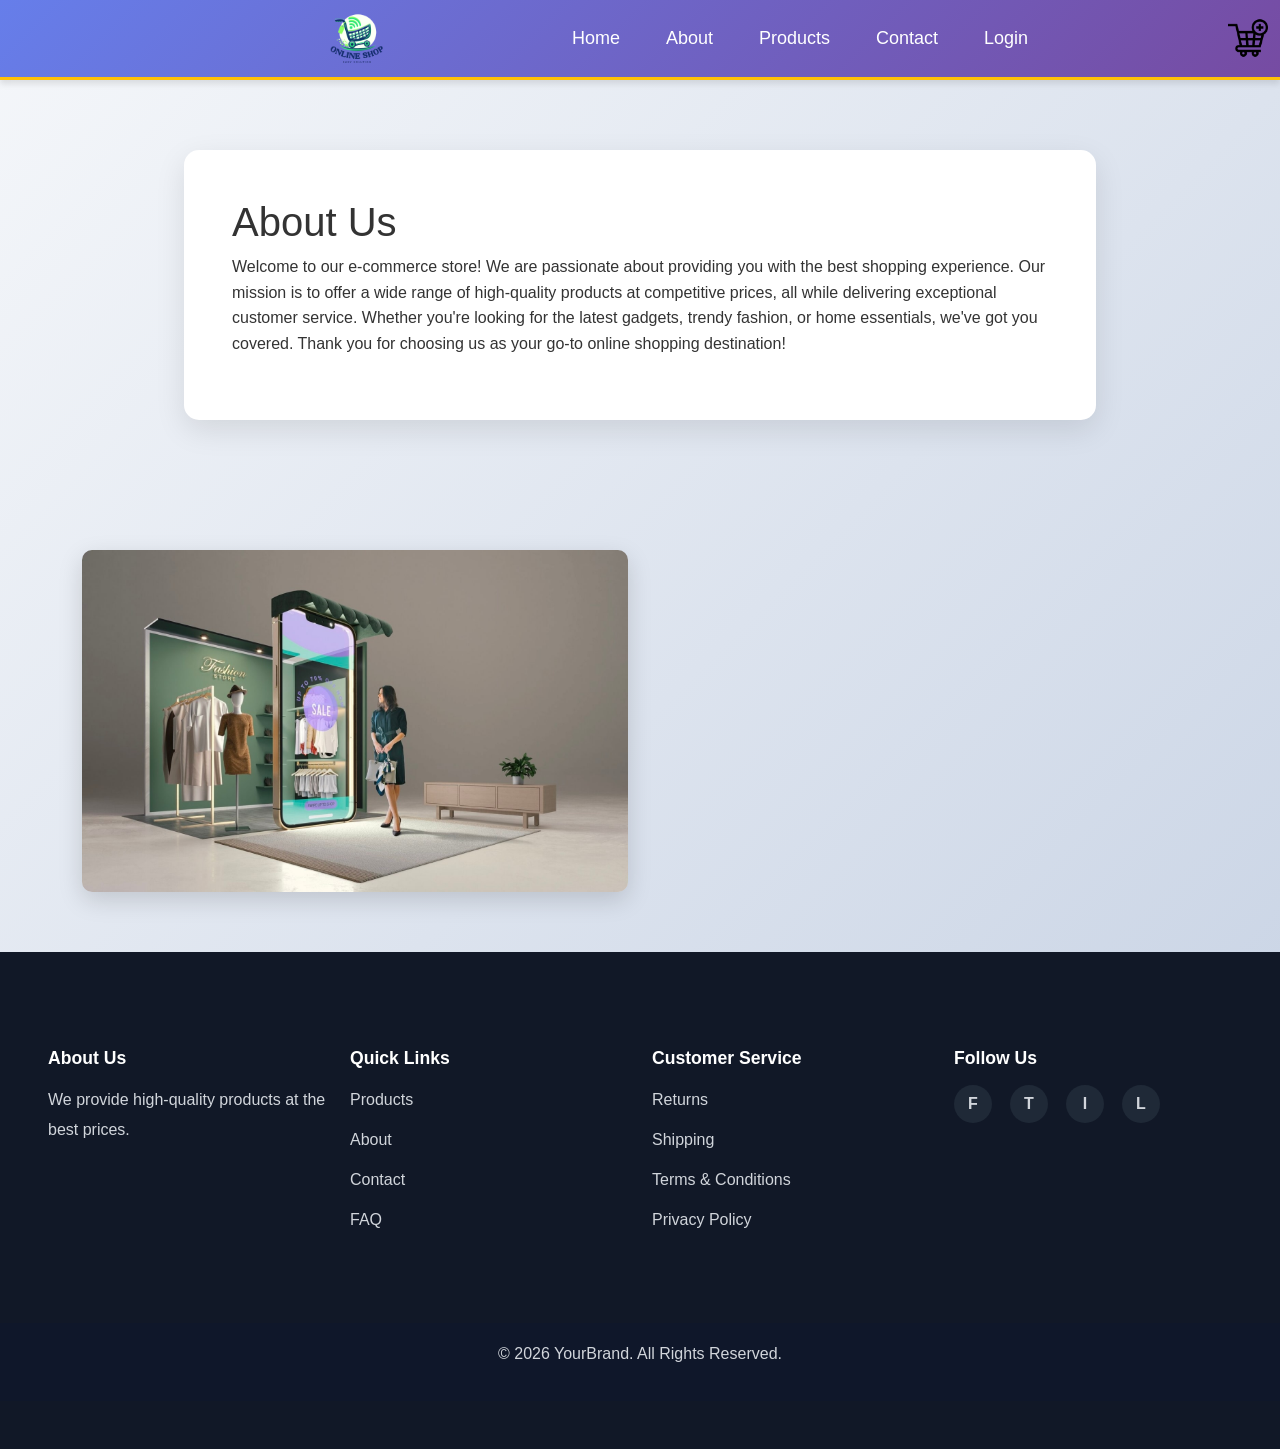
==== about.html @ a57f3826 "website" ====
<!doctype html>
<html lang="en">

<head>
    <meta charset="utf-8">
    <meta name="viewport" content="width=device-width, initial-scale=1">
    <title>Bootstrap demo</title>
    <link href="https://cdn.jsdelivr.net/npm/bootstrap@5.3.8/dist/css/bootstrap.min.css" rel="stylesheet"
        integrity="sha384-sRIl4kxILFvY47J16cr9ZwB07vP4J8+LH7qKQnuqkuIAvNWLzeN8tE5YBujZqJLB" crossorigin="anonymous">
    <link rel="stylesheet" href="style.css">
</head>

<body>
    <nav class="navbar navbar-expand-lg bg-body-tertiary">
        <div class="container-fluid">
            <img class="logo" src="img/logo.png" alt="">
            <button class="navbar-toggler" type="button" data-bs-toggle="collapse"
                data-bs-target="#navbarSupportedContent" aria-controls="navbarSupportedContent" aria-expanded="false"
                aria-label="Toggle navigation">
                <span class="navbar-toggler-icon"></span>
            </button>
            <div class="collapse navbar-collapse" id="navbarSupportedContent">
                <ul class="navbar-nav m-auto mb-2 mb-lg-0 text-center">
                    <li class="nav-item">
                        <a class="nav-link active " aria-current="page" href="./index.html">Home</a>
                    </li>
                    <li class="nav-item">
                        <a class="nav-link active" aria-current="page" href="about.html">About</a>
                    </li>
                    <li class="nav-item">
                        <a class="nav-link active" aria-current="page" href="./products.html">Products</a>
                    </li>
                    <li class="nav-item">
                        <a class="nav-link active" aria-current="page" href="./contact.html">Contact</a>
                    </li>
                    <li class="nav-item">
                        <a class="nav-link active" aria-current="page" href="./login.html">Login</a>
                    </li>
                </ul>
                <img class="chart" src="img/add-to-cart.png" alt="">
            </div>
        </div>
    </nav>
    <div class="container">
        <div class="row">
            <div class=" col-sm-6 col-md-6 col-lg-6 aboutsec">
                <h1>About Us</h1>
                <p>Welcome to our e-commerce store! We are passionate about providing you with the best shopping
                    experience. Our mission is to offer a wide range of high-quality products at competitive prices, all
                    while delivering exceptional customer service. Whether you're looking for the latest gadgets, trendy
                    fashion, or home essentials, we've got you covered. Thank you for choosing us as your go-to online
                    shopping destination!</p>
            </div>
            <div class="col-sm-6 col-md-6 col-lg-6">
                <img src="img/90.jpg" alt="About Us Image" class="aboimg">
            </div>
        </div>
    </div>

    <footer class="footer-section">
        <div class="container-fluid px-5 py-5">
            <div class="row">
                <div class="col-md-3 mb-4">
                    <h4>About Us</h4>
                    <p>We provide high-quality products at the best prices.</p>
                </div>
                <div class="col-md-3 mb-4">
                    <h4>Quick Links</h4>
                    <ul class="footer-links list-unstyled">
                        <li><a href="./products.html">Products</a></li>
                        <li><a href="./about.html">About</a></li>
                        <li><a href="./contact.html">Contact</a></li>
                        <li><a href="#">FAQ</a></li>
                    </ul>
                </div>
                <div class="col-md-3 mb-4">
                    <h4>Customer Service</h4>
                    <ul class="footer-links list-unstyled">
                        <li><a href="#">Returns</a></li>
                        <li><a href="#">Shipping</a></li>
                        <li><a href="#">Terms & Conditions</a></li>
                        <li><a href="#">Privacy Policy</a></li>
                    </ul>
                </div>
                <div class="col-md-3 mb-4">
                    <h4>Follow Us</h4>
                    <div class="footer-social d-flex gap-2">
                        <a href="https://www.facebook.com/" class="social-icon" aria-label="Facebook">F</a>
                        <a href="https://twitter.com/" class="social-icon" aria-label="Twitter">T</a>
                        <a href="https://instagram.com/" class="social-icon" aria-label="Instagram">I</a>
                        <a href="https://linkedin.com/" class="social-icon" aria-label="LinkedIn">L</a>
                    </div>
                </div>
            </div>
        </div>
        <div class="footer-bottom text-center py-3">
            <p>© 2026 YourBrand. All Rights Reserved.</p>
        </div>
    </footer>

    <script src="https://cdn.jsdelivr.net/npm/bootstrap@5.3.8/dist/js/bootstrap.bundle.min.js"
        integrity="sha384-FKyoEForCGlyvwx9Hj09JcYn3nv7wiPVlz7YYwJrWVcXK/BmnVDxM+D2scQbITxI"
        crossorigin="anonymous"></script>
    <script src="app.js"></script>
</body>

</html>
---- style.css ----
/* Reset and Base Styles */
* {
    margin: 0;
    padding: 0;
    box-sizing: border-box;
}

html {
    scroll-behavior: smooth;
}

body {
    font-family: 'Poppins', sans-serif;
    line-height: 1.6;
    color: #333;
    background: linear-gradient(135deg, #f5f7fa 0%, #c3cfe2 100%);
    min-height: 100vh;
}

.site-main {
    flex: 1;
}

/* Navbar Styling */
.navbar {
    background: linear-gradient(135deg, #667eea 0%, #764ba2 100%) !important;
    box-shadow: 0 4px 6px rgba(0, 0, 0, 0.1);
    border-bottom: 3px solid #ffc107;
    height: 80px;
    transition: all 0.3s ease;
}

.navbar:hover {
    box-shadow: 0 6px 12px rgba(0, 0, 0, 0.15);
}

.navbar .navbar-nav .nav-link {
    color: #fff !important;
    font-size: 18px;
    font-weight: 500;
    margin-right: 30px;
    transition: all 0.3s ease;
    position: relative;
}

.navbar .navbar-nav .nav-link:hover {
    color: #ffc107 !important;
    transform: translateY(-2px);
}

.navbar .navbar-nav .nav-link::after {
    content: '';
    position: absolute;
    width: 0;
    height: 2px;
    bottom: -5px;
    left: 50%;
    background-color: #ffc107;
    transition: all 0.3s ease;
    transform: translateX(-50%);
}

.navbar .navbar-nav .nav-link:hover::after {
    width: 100%;
}

.logo {
    width: 90px;
    margin-left: 300px;
    filter: brightness(1.1);
    transition: all 0.3s ease;
}

.logo:hover {
    transform: scale(1.05);
}

.chart {
    width: 40px;
    transition: all 0.3s ease;
}

.chart:hover {
    transform: scale(1.1);
}

/* Section Titles */
.section-title {
    font-size: 2.5rem;
    font-weight: 700;
    color: #333;
    text-align: center;
    margin-bottom: 2rem;
    position: relative;
}

.section-title::after {
    content: '';
    position: absolute;
    bottom: -10px;
    left: 50%;
    transform: translateX(-50%);
    width: 80px;
    height: 4px;
    background: linear-gradient(135deg, #667eea 0%, #764ba2 100%);
    border-radius: 2px;
}

/* Hero Section */
.secti {
    width: 100%;
    height: 600px;
    background: linear-gradient(135deg, #667eea 0%, #764ba2 100%);
    display: flex;
    align-items: center;
    justify-content: center;
    color: white;
    text-align: center;
    position: relative;
    overflow: hidden;
}

.secti::before {
    content: '';
    position: absolute;
    top: 0;
    left: 0;
    right: 0;
    bottom: 0;
    background: url('data:image/svg+xml,<svg xmlns="http://www.w3.org/2000/svg" viewBox="0 0 100 100"><circle cx="20" cy="20" r="2" fill="rgba(255,255,255,0.1)"/><circle cx="80" cy="80" r="2" fill="rgba(255,255,255,0.1)"/><circle cx="40" cy="60" r="1" fill="rgba(255,255,255,0.1)"/></svg>') repeat;
    animation: float 20s ease-in-out infinite;
}

@keyframes float {
    0%, 100% { transform: translateY(0px); }
    50% { transform: translateY(-20px); }
}

.secti h1 {
    font-size: 3.5rem;
    font-weight: 700;
    margin-bottom: 1rem;
    text-shadow: 2px 2px 4px rgba(0,0,0,0.3);
    z-index: 1;
    position: relative;
}

.secti p {
    font-size: 1.2rem;
    margin-bottom: 2rem;
    z-index: 1;
    position: relative;
}

/* About Section */
.aboutsec {
    width: 80%;
    max-width: 1200px;
    margin: 70px auto;
    padding: 3rem;
    background: white;
    border-radius: 15px;
    box-shadow: 0 10px 30px rgba(0,0,0,0.1);
}

.aboimg {
    width: 100%;
    max-width: 600px;
    height: auto;
    margin: 60px auto;
    border-radius: 10px;
    box-shadow: 0 8px 25px rgba(0,0,0,0.15);
    transition: all 0.3s ease;
}

.aboimg:hover {
    transform: scale(1.02);
}

/* Contact Section */
.contact-label {
    display: block;
    margin-bottom: 0.7rem;
    font-weight: 600;
    color: #1f2937;
    font-size: 1.1rem;
}

/* Product Cards */
.cardcol {
    margin: 20px 0;
}

.card {
    border: none;
    border-radius: 15px;
    box-shadow: 0 8px 25px rgba(0,0,0,0.1);
    transition: all 0.3s ease;
    overflow: hidden;
    background: white;
}

.card:hover {
    transform: translateY(-10px);
    box-shadow: 0 15px 35px rgba(0,0,0,0.2);
}

.card-img-top {
    height: 250px;
    object-fit: cover;
    transition: all 0.3s ease;
}

.card:hover .card-img-top {
    transform: scale(1.05);
}

.card-title {
    color: #333;
    font-weight: 600;
    font-size: 1.1rem;
}

.card-text {
    color: #666;
    font-size: 0.9rem;
}

.price {
    color: #28a745;
    font-weight: 700;
    font-size: 1.2rem;
}

/* Login Section */
.login-section {
    padding: 5rem 0;
    background: linear-gradient(135deg, #f093fb 0%, #f5576c 100%);
    min-height: 100vh;
    display: flex;
    align-items: center;
}

.login-box {
    background: white;
    padding: 3rem;
    border-radius: 20px;
    box-shadow: 0 15px 35px rgba(0,0,0,0.2);
    max-width: 400px;
    width: 100%;
}

.login-title {
    font-size: 2rem;
    font-weight: 700;
    color: #333;
    text-align: center;
    margin-bottom: 0.5rem;
}

.login-subtitle {
    color: #666;
    text-align: center;
    margin-bottom: 2rem;
}

.login-input {
    border: 2px solid #e1e5e9;
    border-radius: 10px;
    padding: 0.75rem 1rem;
    font-size: 1rem;
    transition: all 0.3s ease;
}

.login-input:focus {
    border-color: #667eea;
    box-shadow: 0 0 0 3px rgba(102, 126, 234, 0.1);
    outline: none;
}

.login-button {
    background: linear-gradient(135deg, #667eea 0%, #764ba2 100%);
    border: none;
    border-radius: 10px;
    padding: 0.75rem 2rem;
    font-size: 1.1rem;
    font-weight: 600;
    color: white;
    width: 100%;
    transition: all 0.3s ease;
    cursor: pointer;
}

.login-button:hover {
    transform: translateY(-2px);
    box-shadow: 0 8px 25px rgba(102, 126, 234, 0.3);
}

/* Footer */
.footer-section {
    background: linear-gradient(135deg, #667eea 0%, #764ba2 100%);
    color: white;
    padding: 3rem 0;
    margin-top: auto;
}

.footer-links a {
    color: #ffc107;
    text-decoration: none;
    transition: all 0.3s ease;
}

.footer-links a:hover {
    color: white;
    transform: translateX(5px);
}

.social-icon {
    display: inline-block;
    width: 40px;
    height: 40px;
    background: #ffc107;
    color: #333;
    text-align: center;
    line-height: 40px;
    border-radius: 50%;
    margin-right: 10px;
    transition: all 0.3s ease;
    text-decoration: none;
}

.social-icon:hover {
    background: white;
    transform: scale(1.1);
}

.footer-bottom {
    background: rgba(0,0,0,0.2);
    padding: 1rem 0;
    text-align: center;
}

/* Responsive Design */
@media (max-width: 768px) {
    .navbar .navbar-nav .nav-link {
        margin-right: 15px;
        font-size: 16px;
    }

    .logo {
        margin-left: 0;
    }

    .secti h1 {
        font-size: 2.5rem;
    }

    .aboutsec {
        width: 90%;
        padding: 2rem;
    }

    .login-box {
        margin: 2rem;
        padding: 2rem;
    }

    .card-img-top {
        height: 200px;
    }
}

@media (max-width: 576px) {
    .secti h1 {
        font-size: 2rem;
    }

    .section-title {
        font-size: 2rem;
    }

    .login-title {
        font-size: 1.5rem;
    }
}

/* Utilities */
.text-center {
    text-align: center;
}

.mb-4 {
    margin-bottom: 1.5rem;
}

.mt-5 {
    margin-top: 3rem;
}

.py-5 {
    padding: 3rem 0;
}

.px-5 {
    padding: 0 3rem;
}
.card-img-top{
    border-bottom: 1px solid #fce4ec ;
}

.card{
    border: none;
    border-radius: 14px;
    box-shadow: 0 24px 50px rgba(15, 23, 42, 0.08);
    width: 100%;
    max-width: 400px;
    margin: 0 auto;
}

.products-section {
    padding: 80px 0;
}


.footer-section {
    background: #111827;
    color: #d1d5db;
}

.footer-section h4 {
    color: #ffffff;
    margin-bottom: 1rem;
    font-size: 1.1rem;
    font-weight: 600;
}

.footer-section p,
.footer-section .footer-links li a {
    color: #d1d5db;
    line-height: 1.9;
    text-decoration: none;
}

.footer-section .footer-links li {
    margin-bottom: 0.6rem;
}

.footer-section .footer-links li a:hover {
    color: #ffffff;
}

.footer-section .footer-social {
    display: flex;
    align-items: center;
}

.social-icon {
    display: inline-flex;
    align-items: center;
    justify-content: center;
    width: 38px;
    height: 38px;
    border-radius: 50%;
    background: #1f2937;
    color: #d1d5db;
    text-decoration: none;
    font-weight: 600;
}

.social-icon:hover {
    background: #374151;
    color: #ffffff;
}

.footer-bottom {
    background: #0f172a;
    color: #9ca3af;
}

.contact-section {
    flex: 1;
    padding: 80px 0;
    background: #f3f4f6;
}

.contact-section h1 {
    font-size: 36px;
    color: #111827;
    font-weight: 700;
}

.contact-card {
    background: #ffffff;
    border-radius: 24px;
    padding: 36px;
    box-shadow: 0 24px 50px rgba(15, 23, 42, 0.08);
}

.contact-card h2 {
    font-size: 26px;
    font-weight: 700;
    margin-bottom: 1.6rem;
    color: #111827;
}

.contact-label {
    display: block;
    margin-bottom: 0.7rem;
    font-weight: 600;
    color: #1f2937;
}

.contact-input,
.contact-textarea {
    border: 1px solid #e5e7eb;
    border-radius: 14px;
    box-shadow: none;
    padding: 1rem 1rem;
}

.contact-input:focus,
.contact-textarea:focus {
    border-color: #f97316;
    outline: none;
    box-shadow: 0 0 0 0.12rem rgba(249, 115, 22, 0.18);
}

.contact-button {
    width: 100%;
    background: #f97316;
    border: none;
    color: #ffffff;
    border-radius: 14px;
    padding: 14px 20px;
    font-size: 1rem;
    font-weight: 600;
}

.login-section {
    flex: 1;
    padding: 100px 0 60px;
    background: #f8fafc;
}

.login-box {
    width: 420px;
    max-width: 100%;
    background: #ffffff;
    border-radius: 24px;
    padding: 40px 35px;
    box-shadow: 0 24px 80px rgba(15, 23, 42, 0.08);
}

.login-title {
    font-size: 32px;
    font-weight: 700;
    margin-bottom: 0.4rem;
    color: #111827;
    text-align: center;
}

.login-subtitle {
    font-size: 15px;
    color: #6b7280;
    margin-bottom: 30px;
    text-align: center;
}

.login-label {
    display: block;
    margin-bottom: 0.75rem;
    font-weight: 600;
    color: #1f2937;
}

.login-input {
    border: 1px solid #e5e7eb;
    border-radius: 14px;
    padding: 14px 16px;
    box-shadow: none;
}

.login-input:focus {
    outline: none;
    border-color: #2563eb;
    box-shadow: 0 0 0 0.12rem rgba(37, 99, 235, 0.18);
}

.password-toggle {
    position: absolute;
    right: 18px;
    top: 50%;
    transform: translateY(-50%);
    cursor: pointer;
    color: #6b7280;
    font-size: 1rem;
}

.login-button {
    width: 100%;
    background: #111827;
    border: none;
    color: #ffffff;
    border-radius: 14px;
    padding: 14px 20px;
    font-size: 1rem;
    font-weight: 600;
    margin-top: 10px;
}

.login-button:disabled {
    opacity: 0.7;
    cursor: not-allowed;
}

.error-message .alert-danger {
    border-radius: 10px;
    border: none;
    background-color: #fee2e2;
    color: #dc2626;
}

.success-message .alert-success {
    border-radius: 10px;
    border: none;
    background-color: #d1fae5;
    color: #059669;
}

@media (max-width: 767px) {
    .logo {
        margin-left: 20px;
    }

    .chart {
        margin-right: 20px;
    }
}
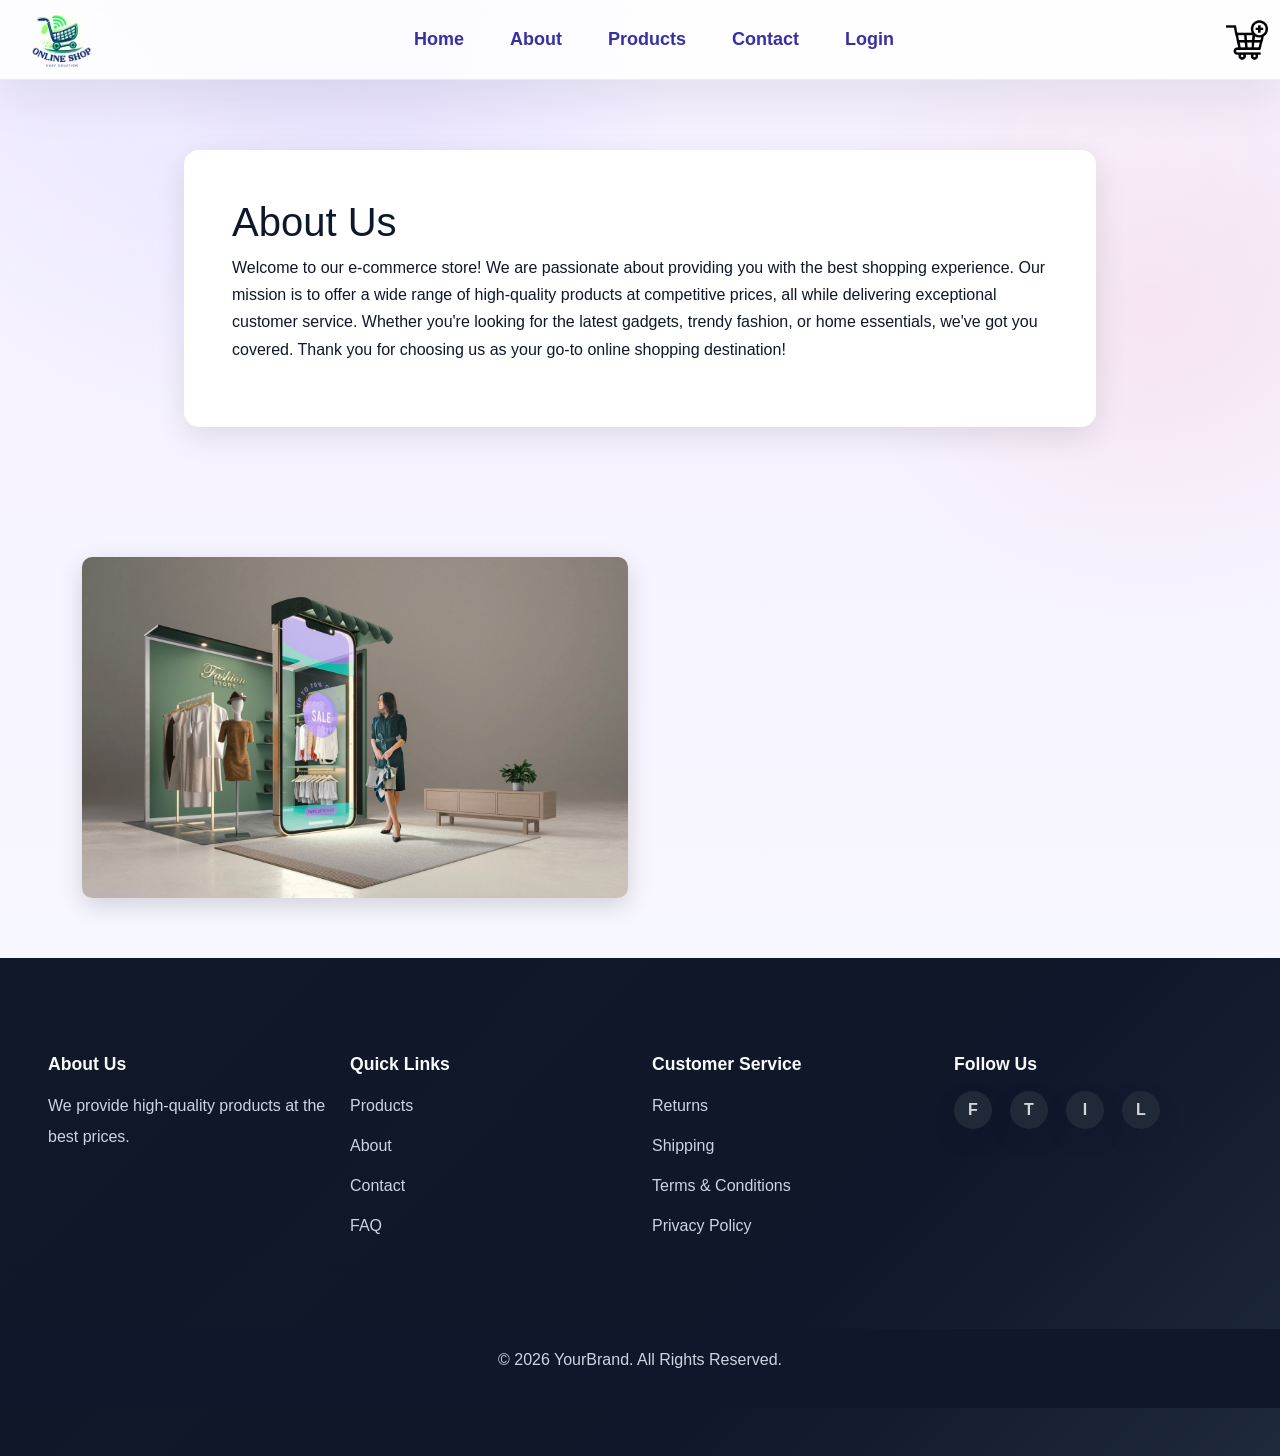
==== commit 62dec5c8: "comnplete" ====
--- a/about.html
+++ b/about.html
@@ -4,7 +4,7 @@
 <head>
     <meta charset="utf-8">
     <meta name="viewport" content="width=device-width, initial-scale=1">
-    <title>Bootstrap demo</title>
+    <title>BeautyHub - About</title>
     <link href="https://cdn.jsdelivr.net/npm/bootstrap@5.3.8/dist/css/bootstrap.min.css" rel="stylesheet"
         integrity="sha384-sRIl4kxILFvY47J16cr9ZwB07vP4J8+LH7qKQnuqkuIAvNWLzeN8tE5YBujZqJLB" crossorigin="anonymous">
     <link rel="stylesheet" href="style.css">
--- a/style.css
+++ b/style.css
@@ -1,4 +1,19 @@
-/* Reset and Base Styles */
+:root {
+    --bg-start: #f5f0ff;
+    --bg-end: #f9fbff;
+    --primary: #4f46e5;
+    --primary-dark: #3730a3;
+    --accent: #f97316;
+    --accent-dark: #c2410c;
+    --surface: rgba(255, 255, 255, 0.95);
+    --surface-strong: rgba(255, 255, 255, 0.98);
+    --muted: #475569;
+    --text: #0f172a;
+    --border: rgba(79, 70, 229, 0.16);
+    --shadow-soft: 0 20px 60px rgba(15, 23, 42, 0.08);
+    --shadow-strong: 0 24px 80px rgba(15, 23, 42, 0.12);
+}
+
 * {
     margin: 0;
     padding: 0;
@@ -11,14 +26,28 @@
 
 body {
     font-family: 'Poppins', sans-serif;
-    line-height: 1.6;
-    color: #333;
-    background: linear-gradient(135deg, #f5f7fa 0%, #c3cfe2 100%);
+    line-height: 1.7;
+    color: var(--text);
+    background: radial-gradient(circle at 20% top, rgba(109,93,252,0.15), transparent 24%),
+        radial-gradient(circle at 90% 20%, rgba(251,113,133,0.12), transparent 20%),
+        linear-gradient(180deg, var(--bg-start), var(--bg-end));
     min-height: 100vh;
+    overflow-x: hidden;
+}
+
+body::before {
+    content: '';
+    position: fixed;
+    inset: 0;
+    background-image: radial-gradient(circle at 12% 12%, rgba(255,255,255,0.28) 0, transparent 20%),
+        radial-gradient(circle at 88% 15%, rgba(255,255,255,0.18) 0, transparent 18%);
+    pointer-events: none;
+    z-index: -1;
 }
 
 .site-main {
-    flex: 1;
+    padding: 90px 0 60px;
+    min-height: calc(100vh - 240px);
 }
 
 /* Navbar Styling */
@@ -232,6 +261,37 @@
     font-size: 1.2rem;
 }
 
+.product-card-footer {
+    background: #fff;
+    border-top: 1px solid rgba(102, 126, 234, 0.15);
+    padding: 1rem 1rem 1.25rem;
+}
+
+.btn-cart {
+    width: 100%;
+    background: linear-gradient(135deg, #ff8a65 0%, #ff5722 100%);
+    border: none;
+    color: #fff;
+    border-radius: 12px;
+    padding: 0.95rem 1.2rem;
+    font-weight: 700;
+    letter-spacing: 0.03em;
+    box-shadow: 0 12px 25px rgba(255, 87, 34, 0.18);
+    transition: all 0.25s ease;
+    cursor: pointer;
+}
+
+.btn-cart:hover {
+    transform: translateY(-2px);
+    box-shadow: 0 16px 30px rgba(255, 87, 34, 0.25);
+    background: linear-gradient(135deg, #ff7043 0%, #f4511e 100%);
+}
+
+.btn-cart:focus {
+    outline: none;
+    box-shadow: 0 0 0 0.2rem rgba(255, 87, 34, 0.25);
+}
+
 /* Login Section */
 .login-section {
     padding: 5rem 0;
@@ -536,6 +596,180 @@
     font-weight: 600;
 }
 
+/* Advanced visual polish */
+.navbar {
+    background: rgba(255,255,255,0.86) !important;
+    backdrop-filter: blur(18px);
+    border-bottom: 1px solid rgba(102,126,234,0.14);
+    box-shadow: 0 18px 50px rgba(15,23,42,0.08);
+    position: sticky;
+    top: 0;
+    z-index: 999;
+}
+
+.navbar .navbar-nav .nav-link {
+    color: #334155 !important;
+    font-weight: 600;
+}
+
+.navbar .navbar-nav .nav-link.active,
+.navbar .navbar-nav .nav-link:hover {
+    color: var(--primary-dark) !important;
+}
+
+.navbar .navbar-nav .nav-link::after {
+    background-color: var(--accent);
+}
+
+.logo {
+    width: 100px;
+    margin-left: 0;
+}
+
+.chart {
+    width: 42px;
+}
+
+.section-title {
+    font-size: clamp(2rem, 3vw, 3.25rem);
+    letter-spacing: 0.02em;
+    color: #111827;
+}
+
+.secti {
+    min-height: 640px;
+    background-size: cover;
+    background-position: center;
+    position: relative;
+}
+
+.secti::before {
+    background: linear-gradient(180deg, rgba(15,23,42,0.35), rgba(15,23,42,0.08) 45%, rgba(255,255,255,0.04));
+}
+
+.secti h1,
+.secti p {
+    color: #f8fafc;
+}
+
+.products-section {
+    padding: 100px 0;
+}
+
+.products-section .container {
+    max-width: 1200px;
+}
+
+.products-section .form-select {
+    border-radius: 18px;
+    border: 1px solid rgba(102,126,234,0.2);
+    background: rgba(255,255,255,0.95);
+    box-shadow: inset 0 1px 5px rgba(15,23,42,0.04);
+    transition: border-color 0.25s ease, transform 0.25s ease;
+}
+
+.products-section .form-select:focus {
+    border-color: var(--primary);
+    box-shadow: 0 0 0 0.18rem rgba(109,93,252,0.18);
+    transform: translateY(-1px);
+}
+
+.card.h-100.imgcar {
+    border-radius: 26px;
+    overflow: hidden;
+    background: linear-gradient(180deg, rgba(255,255,255,0.96), rgba(248,250,252,0.95));
+    border: 1px solid rgba(102,126,234,0.18);
+    box-shadow: var(--shadow-soft);
+    transition: transform 0.35s ease, box-shadow 0.35s ease;
+}
+
+.card.h-100.imgcar:hover {
+    transform: translateY(-10px);
+    box-shadow: var(--shadow-strong);
+}
+
+.card.h-100.imgcar .card-img-top {
+    height: 320px;
+    object-fit: cover;
+    transition: transform 0.35s ease;
+}
+
+.card.h-100.imgcar:hover .card-img-top {
+    transform: scale(1.06);
+}
+
+.card.h-100.imgcar .card-body {
+    padding: 1.5rem;
+}
+
+.card.h-100.imgcar .card-title {
+    font-size: 1.2rem;
+    color: #111827;
+    margin-bottom: 0.75rem;
+}
+
+.card.h-100.imgcar .card-text {
+    color: #475569;
+    min-height: 90px;
+}
+
+.product-card-footer {
+    background: transparent;
+    border-top: 1px solid rgba(102,126,234,0.12);
+    padding: 1rem 1.5rem 1.3rem;
+}
+
+.btn-cart {
+    width: 100%;
+    background: linear-gradient(135deg, #4f46e5 0%, #f97316 100%);
+    border: none;
+    color: #fff;
+    border-radius: 14px;
+    padding: 0.95rem 1.2rem;
+    font-weight: 700;
+    letter-spacing: 0.03em;
+    box-shadow: 0 14px 32px rgba(249,115,22,0.18);
+    transition: all 0.25s ease;
+}
+
+.btn-cart:hover {
+    transform: translateY(-2px);
+    box-shadow: 0 18px 36px rgba(249,115,22,0.24);
+    background: linear-gradient(135deg, #3730a3 0%, #c2410c 100%);
+}
+
+.btn-cart:focus {
+    outline: none;
+    box-shadow: 0 0 0 0.25rem rgba(249,115,22,0.24);
+}
+
+.footer-section {
+    background: linear-gradient(135deg, #111827, #0f172a 65%, #1e293b);
+}
+
+.footer-section h4 {
+    color: #f8fafc;
+}
+
+.footer-section p,
+.footer-section .footer-links li a {
+    color: #cbd5e1;
+}
+
+.footer-section .footer-links li a:hover {
+    color: #fff;
+}
+
+.social-icon {
+    background: #1f2937;
+    box-shadow: 0 10px 24px rgba(15,23,42,0.12);
+}
+
+.social-icon:hover {
+    background: #3b82f6;
+    color: #fff;
+}
+
 .login-section {
     flex: 1;
     padding: 100px 0 60px;
@@ -635,4 +869,7 @@
     .chart {
         margin-right: 20px;
     }
+}
+.imgcar{
+    object-fit: contain;
 }
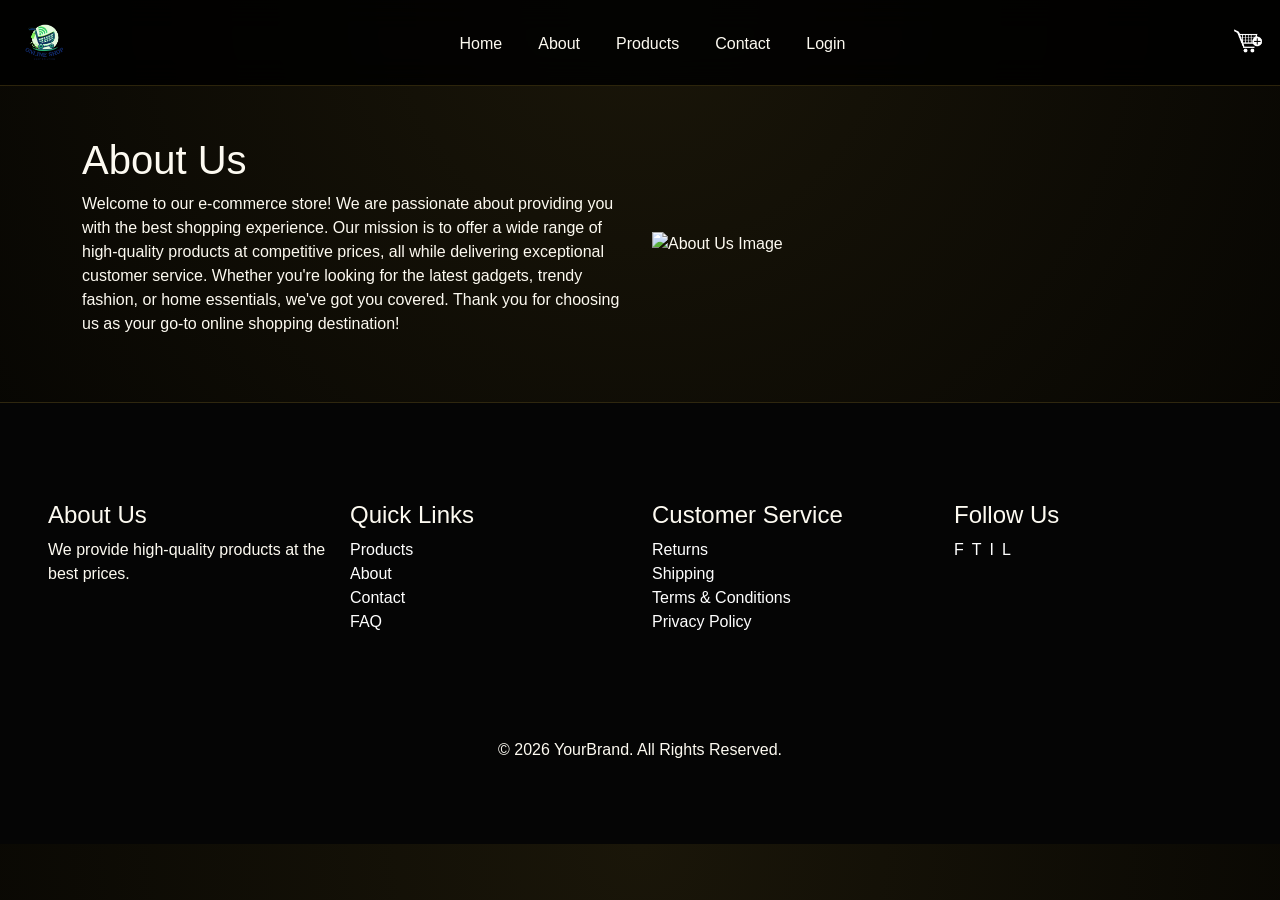
==== commit e216d730: "product website" ====
--- a/about.html
+++ b/about.html
@@ -37,12 +37,16 @@
                         <a class="nav-link active" aria-current="page" href="./login.html">Login</a>
                     </li>
                 </ul>
-                <img class="chart" src="img/add-to-cart.png" alt="">
+                <a href="products.html"><img class="chart" src="img/download.png" alt="Shopping Cart"></a>
+                
             </div>
         </div>
     </nav>
     <div class="container">
-        <div class="row">
+        <div class="side-bar">
+            
+        </div>
+        <div class="row abo s">
             <div class=" col-sm-6 col-md-6 col-lg-6 aboutsec">
                 <h1>About Us</h1>
                 <p>Welcome to our e-commerce store! We are passionate about providing you with the best shopping
@@ -51,8 +55,8 @@
                     fashion, or home essentials, we've got you covered. Thank you for choosing us as your go-to online
                     shopping destination!</p>
             </div>
-            <div class="col-sm-6 col-md-6 col-lg-6">
-                <img src="img/90.jpg" alt="About Us Image" class="aboimg">
+            <div class="col-sm-6 col-md-6 col-lg-6 m-auto">
+                <img src="https://aaiena.com/wp-content/uploads/2025/05/Untitled-1-01-1.png" alt="About Us Image" class="aboimg ">
             </div>
         </div>
     </div>
--- a/style.css
+++ b/style.css
@@ -1,875 +1,267 @@
 :root {
-    --bg-start: #f5f0ff;
-    --bg-end: #f9fbff;
-    --primary: #4f46e5;
-    --primary-dark: #3730a3;
-    --accent: #f97316;
-    --accent-dark: #c2410c;
-    --surface: rgba(255, 255, 255, 0.95);
-    --surface-strong: rgba(255, 255, 255, 0.98);
-    --muted: #475569;
-    --text: #0f172a;
-    --border: rgba(79, 70, 229, 0.16);
-    --shadow-soft: 0 20px 60px rgba(15, 23, 42, 0.08);
-    --shadow-strong: 0 24px 80px rgba(15, 23, 42, 0.12);
-}
-
+    --bg-start: #000000;
+    --bg-end: #0f0d05;
+    --primary: #d4af37;
+    --primary-dark: #b88e16;
+    --accent: #f5e8a0;
+    --accent-dark: #aa8d13;
+    --surface: rgba(20, 20, 20, 0.7);
+    --surface-strong: rgba(10, 10, 10, 0.95);
+    --muted: #a69a56;
+    --text: #fdfaf1;
+    --border: rgba(212, 175, 55, 0.2);
+    --gold-gradient: linear-gradient(135deg, #d4af37 0%, #f5e8a0 50%, #b88e16 100%);
+    --shadow-gold: 0 10px 30px rgba(212, 175, 55, 0.15);
+}
+
+/* RESET & SMOOTHING */
 * {
     margin: 0;
     padding: 0;
     box-sizing: border-box;
-}
-
-html {
-    scroll-behavior: smooth;
+    transition: all 0.3s ease-in-out;
 }
 
 body {
+    color: var(--text);
+    background: radial-gradient(circle at top, #1a1609 0%, #000000 100%);
     font-family: 'Poppins', sans-serif;
-    line-height: 1.7;
-    color: var(--text);
-    background: radial-gradient(circle at 20% top, rgba(109,93,252,0.15), transparent 24%),
-        radial-gradient(circle at 90% 20%, rgba(251,113,133,0.12), transparent 20%),
-        linear-gradient(180deg, var(--bg-start), var(--bg-end));
-    min-height: 100vh;
     overflow-x: hidden;
 }
 
-body::before {
-    content: '';
-    position: fixed;
-    inset: 0;
-    background-image: radial-gradient(circle at 12% 12%, rgba(255,255,255,0.28) 0, transparent 20%),
-        radial-gradient(circle at 88% 15%, rgba(255,255,255,0.18) 0, transparent 18%);
-    pointer-events: none;
-    z-index: -1;
-}
-
-.site-main {
-    padding: 90px 0 60px;
-    min-height: calc(100vh - 240px);
-}
-
-/* Navbar Styling */
+/* NAVBAR */
 .navbar {
-    background: linear-gradient(135deg, #667eea 0%, #764ba2 100%) !important;
-    box-shadow: 0 4px 6px rgba(0, 0, 0, 0.1);
-    border-bottom: 3px solid #ffc107;
-    height: 80px;
-    transition: all 0.3s ease;
-}
-
-.navbar:hover {
-    box-shadow: 0 6px 12px rgba(0, 0, 0, 0.15);
-}
-
-.navbar .navbar-nav .nav-link {
-    color: #fff !important;
-    font-size: 18px;
-    font-weight: 500;
-    margin-right: 30px;
-    transition: all 0.3s ease;
-    position: relative;
-}
-
-.navbar .navbar-nav .nav-link:hover {
-    color: #ffc107 !important;
-    transform: translateY(-2px);
-}
-
-.navbar .navbar-nav .nav-link::after {
-    content: '';
-    position: absolute;
-    width: 0;
-    height: 2px;
-    bottom: -5px;
-    left: 50%;
-    background-color: #ffc107;
-    transition: all 0.3s ease;
-    transform: translateX(-50%);
-}
-
-.navbar .navbar-nav .nav-link:hover::after {
-    width: 100%;
-}
-
-.logo {
-    width: 90px;
-    margin-left: 300px;
-    filter: brightness(1.1);
-    transition: all 0.3s ease;
-}
-
-.logo:hover {
-    transform: scale(1.05);
-}
-
-.chart {
-    width: 40px;
-    transition: all 0.3s ease;
-}
-
-.chart:hover {
-    transform: scale(1.1);
-}
-
-/* Section Titles */
-.section-title {
-    font-size: 2.5rem;
-    font-weight: 700;
-    color: #333;
-    text-align: center;
-    margin-bottom: 2rem;
-    position: relative;
-}
-
-.section-title::after {
-    content: '';
-    position: absolute;
-    bottom: -10px;
-    left: 50%;
-    transform: translateX(-50%);
-    width: 80px;
-    height: 4px;
-    background: linear-gradient(135deg, #667eea 0%, #764ba2 100%);
-    border-radius: 2px;
-}
-
-/* Hero Section */
-.secti {
-    width: 100%;
-    height: 600px;
-    background: linear-gradient(135deg, #667eea 0%, #764ba2 100%);
+    background: rgba(0, 0, 0, 0.85) !important;
+    backdrop-filter: blur(15px);
+    border-bottom: 1px solid var(--border);
+    padding: 10px 0;
+    z-index: 1000;
     display: flex;
     align-items: center;
-    justify-content: center;
-    color: white;
-    text-align: center;
-    position: relative;
-    overflow: hidden;
-}
-
-.secti::before {
-    content: '';
-    position: absolute;
-    top: 0;
-    left: 0;
-    right: 0;
-    bottom: 0;
-    background: url('data:image/svg+xml,<svg xmlns="http://www.w3.org/2000/svg" viewBox="0 0 100 100"><circle cx="20" cy="20" r="2" fill="rgba(255,255,255,0.1)"/><circle cx="80" cy="80" r="2" fill="rgba(255,255,255,0.1)"/><circle cx="40" cy="60" r="1" fill="rgba(255,255,255,0.1)"/></svg>') repeat;
-    animation: float 20s ease-in-out infinite;
-}
-
-@keyframes float {
-    0%, 100% { transform: translateY(0px); }
-    50% { transform: translateY(-20px); }
-}
-
-.secti h1 {
-    font-size: 3.5rem;
-    font-weight: 700;
-    margin-bottom: 1rem;
-    text-shadow: 2px 2px 4px rgba(0,0,0,0.3);
-    z-index: 1;
-    position: relative;
-}
-
-.secti p {
-    font-size: 1.2rem;
-    margin-bottom: 2rem;
-    z-index: 1;
-    position: relative;
-}
-
-/* About Section */
-.aboutsec {
-    width: 80%;
-    max-width: 1200px;
-    margin: 70px auto;
-    padding: 3rem;
-    background: white;
-    border-radius: 15px;
-    box-shadow: 0 10px 30px rgba(0,0,0,0.1);
-}
-
-.aboimg {
-    width: 100%;
-    max-width: 600px;
-    height: auto;
-    margin: 60px auto;
-    border-radius: 10px;
-    box-shadow: 0 8px 25px rgba(0,0,0,0.15);
-    transition: all 0.3s ease;
-}
-
-.aboimg:hover {
-    transform: scale(1.02);
-}
-
-/* Contact Section */
-.contact-label {
-    display: block;
-    margin-bottom: 0.7rem;
-    font-weight: 600;
-    color: #1f2937;
-    font-size: 1.1rem;
-}
-
-/* Product Cards */
-.cardcol {
-    margin: 20px 0;
-}
-
-.card {
-    border: none;
-    border-radius: 15px;
-    box-shadow: 0 8px 25px rgba(0,0,0,0.1);
-    transition: all 0.3s ease;
-    overflow: hidden;
-    background: white;
-}
-
-.card:hover {
-    transform: translateY(-10px);
-    box-shadow: 0 15px 35px rgba(0,0,0,0.2);
-}
-
-.card-img-top {
-    height: 250px;
-    object-fit: cover;
-    transition: all 0.3s ease;
-}
-
-.card:hover .card-img-top {
-    transform: scale(1.05);
-}
-
-.card-title {
-    color: #333;
-    font-weight: 600;
-    font-size: 1.1rem;
-}
-
-.card-text {
-    color: #666;
-    font-size: 0.9rem;
-}
-
-.price {
-    color: #28a745;
-    font-weight: 700;
-    font-size: 1.2rem;
-}
-
-.product-card-footer {
-    background: #fff;
-    border-top: 1px solid rgba(102, 126, 234, 0.15);
-    padding: 1rem 1rem 1.25rem;
-}
-
-.btn-cart {
-    width: 100%;
-    background: linear-gradient(135deg, #ff8a65 0%, #ff5722 100%);
-    border: none;
-    color: #fff;
-    border-radius: 12px;
-    padding: 0.95rem 1.2rem;
-    font-weight: 700;
-    letter-spacing: 0.03em;
-    box-shadow: 0 12px 25px rgba(255, 87, 34, 0.18);
-    transition: all 0.25s ease;
-    cursor: pointer;
-}
-
-.btn-cart:hover {
-    transform: translateY(-2px);
-    box-shadow: 0 16px 30px rgba(255, 87, 34, 0.25);
-    background: linear-gradient(135deg, #ff7043 0%, #f4511e 100%);
-}
-
-.btn-cart:focus {
-    outline: none;
-    box-shadow: 0 0 0 0.2rem rgba(255, 87, 34, 0.25);
-}
-
-/* Login Section */
-.login-section {
-    padding: 5rem 0;
-    background: linear-gradient(135deg, #f093fb 0%, #f5576c 100%);
-    min-height: 100vh;
+}
+
+.logo {
+    width: 65px !important; 
+    height: auto !important;
+    object-fit: contain;
+}
+
+.chart {
+    width: 40px !important;
+    height: auto !important;
+}
+
+.navbar .nav-link {
+    color: var(--text) !important;
+    font-weight: 500;
+    margin: 0 10px;
+}
+
+.navbar .nav-link:hover {
+    color: var(--primary) !important;
+    text-shadow: 0 0 10px rgba(212, 175, 55, 0.5);
+}
+
+/* HERO SECTION */
+.secti {
+    min-height: 80vh;
     display: flex;
     align-items: center;
-}
-
-.login-box {
-    background: white;
-    padding: 3rem;
-    border-radius: 20px;
-    box-shadow: 0 15px 35px rgba(0,0,0,0.2);
-    max-width: 400px;
+    justify-content: space-around;
+    padding: 100px 5% 50px 5%;
+    flex-wrap: wrap;
+}
+
+.secti h1 {
+    font-size: clamp(2rem, 5vw, 3.5rem);
+    font-weight: 800;
+    background: var(--gold-gradient);
+    -webkit-text-fill-color: transparent;
+    margin-bottom: 20px;
+}
+
+.caroimg img { 
+    width: auto !important;
+    max-width: 100%;
+    object-fit: contain;
+    filter: drop-shadow(0 20px 30px rgba(0,0,0,0.7));
+}
+
+/* BUTTONS */
+.btn-cart, .hero-btn, .shop-now, .btn-primary {
+    background: var(--gold-gradient);
+    border: none;
+    color: #000 !important;
+    padding: 12px 30px;
+    border-radius: 50px;
+    font-weight: bold;
+    box-shadow: var(--shadow-gold);
+    text-decoration: none;
+    display: inline-block;
+    cursor: pointer;
+}
+
+.btn-cart:hover {
+    transform: translateY(-3px);
+    box-shadow: 0 15px 35px rgba(212, 175, 55, 0.4);
+}
+
+/* PRODUCT CARDS GRID */
+.product-grid {
+    display: grid;
+    grid-template-columns: repeat(auto-fit, minmax(250px, 1fr));
+    gap: 25px;
+    padding: 40px 5%;
+}
+
+.card {
+    background: var(--surface);
+    border: 1px solid var(--border);
+    border-radius: 20px;
+    padding: 20px;
+    height: 100%;
+    text-align: center;
+    overflow: hidden;
+}
+
+.card-img-top {
+    width: 100% !important;
+    height: 180px !important; /* Standardized Image Height */
+    object-fit: contain !important; 
+    margin-bottom: 15px;
+    transition: 0.5s;
+}
+
+.card:hover {
+    background: var(--surface-strong);
+    border-color: var(--primary);
+    transform: translateY(-10px);
+    box-shadow: 0 20px 40px rgba(0,0,0,0.8);
+}
+
+.card:hover .card-img-top {
+    transform: scale(1.1);
+}
+.card p{
+    color: #fdfdfd;
+}
+.card h5{
+    color: #ffffff;
+}
+small{
+    color: #ffffff;
+}
+.clickable-card {
+    cursor: pointer;
+}
+
+.product-detail-page {
+    display: none;
+    padding: 40px 0;
+}
+.product-detail-page.active {
+    display: block;
+}
+.product-detail-card {
+    background: var(--surface);
+    border: 1px solid var(--border);
+    border-radius: 20px;
+    padding: 30px;
+    box-shadow: var(--shadow-soft);
+}
+.product-detail-card img {
     width: 100%;
-}
-
-.login-title {
-    font-size: 2rem;
+    max-height: 520px;
+    object-fit: contain;
+    border-radius: 20px;
+    margin-bottom: 20px;
+}
+.product-detail-card h2 {
+    margin-bottom: 0.75rem;
+}
+.product-detail-card .detail-meta {
+    color: var(--muted);
+    margin-bottom: 1rem;
+}
+.product-detail-card .detail-price {
+    color: var(--accent);
+    font-size: 1.6rem;
+    margin-bottom: 1rem;
     font-weight: 700;
-    color: #333;
-    text-align: center;
-    margin-bottom: 0.5rem;
-}
-
-.login-subtitle {
-    color: #666;
-    text-align: center;
-    margin-bottom: 2rem;
-}
-
-.login-input {
-    border: 2px solid #e1e5e9;
+}
+.product-detail-card .detail-buttons {
+    display: flex;
+    gap: 1rem;
+    flex-wrap: wrap;
+    margin-top: 1.5rem;
+}
+.btn-back {
+    background: transparent;
+    border: 1px solid var(--accent);
+    color: var(--accent);
+    padding: 10px 18px;
     border-radius: 10px;
-    padding: 0.75rem 1rem;
-    font-size: 1rem;
-    transition: all 0.3s ease;
-}
-
-.login-input:focus {
-    border-color: #667eea;
-    box-shadow: 0 0 0 3px rgba(102, 126, 234, 0.1);
-    outline: none;
-}
-
-.login-button {
-    background: linear-gradient(135deg, #667eea 0%, #764ba2 100%);
+}
+.btn-cart-detail {
+    background: var(--accent);
     border: none;
+    color: #000;
+    padding: 10px 18px;
     border-radius: 10px;
-    padding: 0.75rem 2rem;
-    font-size: 1.1rem;
-    font-weight: 600;
+}
+
+/* SIDEBAR & FOOTER */
+.sidebar-sticky {
+    background: #0a0a0a;
+    border: 1px solid var(--border);
+    border-radius: 20px;
+    padding: 20px;
+    cursor: pointer;
+}
+.aboimg{
+    width: 50%;
+}
+.abo{
+    margin-top: 50px;
+
+}
+.form-select {
+    background: #090909;
+    border: 1px solid var(--border);
+    color: var(--text);
+    border-radius: 10px;
+    padding: 10px 12px;
+}
+.form-select option {
+    background: #090909;
+    color: var(--text);
+}
+.form-select:focus {
+    border-color: var(--accent);
+    box-shadow: 0 0 0 0.2rem rgba(225, 196, 58, 0.25);
+}
+
+.footer-section {
+    background: #050505;
+    border-top: 1px solid var(--border);
+    padding: 50px 0;
+    margin-top: 50px;
+}
+li a{
+    text-decoration: none !important;
     color: white;
-    width: 100%;
-    transition: all 0.3s ease;
-    cursor: pointer;
-}
-
-.login-button:hover {
-    transform: translateY(-2px);
-    box-shadow: 0 8px 25px rgba(102, 126, 234, 0.3);
-}
-
-/* Footer */
-.footer-section {
-    background: linear-gradient(135deg, #667eea 0%, #764ba2 100%);
-    color: white;
-    padding: 3rem 0;
-    margin-top: auto;
-}
-
-.footer-links a {
-    color: #ffc107;
+}
+.footer-social a{
     text-decoration: none;
-    transition: all 0.3s ease;
-}
-
-.footer-links a:hover {
-    color: white;
-    transform: translateX(5px);
-}
-
-.social-icon {
-    display: inline-block;
-    width: 40px;
-    height: 40px;
-    background: #ffc107;
-    color: #333;
-    text-align: center;
-    line-height: 40px;
-    border-radius: 50%;
-    margin-right: 10px;
-    transition: all 0.3s ease;
-    text-decoration: none;
-}
-
-.social-icon:hover {
-    background: white;
-    transform: scale(1.1);
-}
-
-.footer-bottom {
-    background: rgba(0,0,0,0.2);
-    padding: 1rem 0;
-    text-align: center;
-}
-
-/* Responsive Design */
+    color: #ffffff;
+}
+.text-body-secondary{
+    color: #ffffff !important;
+}
+
+
+/* RESPONSIVE */
 @media (max-width: 768px) {
-    .navbar .navbar-nav .nav-link {
-        margin-right: 15px;
-        font-size: 16px;
-    }
-
-    .logo {
-        margin-left: 0;
-    }
-
-    .secti h1 {
-        font-size: 2.5rem;
-    }
-
-    .aboutsec {
-        width: 90%;
-        padding: 2rem;
-    }
-
-    .login-box {
-        margin: 2rem;
-        padding: 2rem;
-    }
-
-    .card-img-top {
-        height: 200px;
-    }
-}
-
-@media (max-width: 576px) {
-    .secti h1 {
-        font-size: 2rem;
-    }
-
-    .section-title {
-        font-size: 2rem;
-    }
-
-    .login-title {
-        font-size: 1.5rem;
-    }
-}
-
-/* Utilities */
-.text-center {
-    text-align: center;
-}
-
-.mb-4 {
-    margin-bottom: 1.5rem;
-}
-
-.mt-5 {
-    margin-top: 3rem;
-}
-
-.py-5 {
-    padding: 3rem 0;
-}
-
-.px-5 {
-    padding: 0 3rem;
-}
-.card-img-top{
-    border-bottom: 1px solid #fce4ec ;
-}
-
-.card{
-    border: none;
-    border-radius: 14px;
-    box-shadow: 0 24px 50px rgba(15, 23, 42, 0.08);
-    width: 100%;
-    max-width: 400px;
-    margin: 0 auto;
-}
-
-.products-section {
-    padding: 80px 0;
-}
-
-
-.footer-section {
-    background: #111827;
-    color: #d1d5db;
-}
-
-.footer-section h4 {
-    color: #ffffff;
-    margin-bottom: 1rem;
-    font-size: 1.1rem;
-    font-weight: 600;
-}
-
-.footer-section p,
-.footer-section .footer-links li a {
-    color: #d1d5db;
-    line-height: 1.9;
-    text-decoration: none;
-}
-
-.footer-section .footer-links li {
-    margin-bottom: 0.6rem;
-}
-
-.footer-section .footer-links li a:hover {
-    color: #ffffff;
-}
-
-.footer-section .footer-social {
-    display: flex;
-    align-items: center;
-}
-
-.social-icon {
-    display: inline-flex;
-    align-items: center;
-    justify-content: center;
-    width: 38px;
-    height: 38px;
-    border-radius: 50%;
-    background: #1f2937;
-    color: #d1d5db;
-    text-decoration: none;
-    font-weight: 600;
-}
-
-.social-icon:hover {
-    background: #374151;
-    color: #ffffff;
-}
-
-.footer-bottom {
-    background: #0f172a;
-    color: #9ca3af;
-}
-
-.contact-section {
-    flex: 1;
-    padding: 80px 0;
-    background: #f3f4f6;
-}
-
-.contact-section h1 {
-    font-size: 36px;
-    color: #111827;
-    font-weight: 700;
-}
-
-.contact-card {
-    background: #ffffff;
-    border-radius: 24px;
-    padding: 36px;
-    box-shadow: 0 24px 50px rgba(15, 23, 42, 0.08);
-}
-
-.contact-card h2 {
-    font-size: 26px;
-    font-weight: 700;
-    margin-bottom: 1.6rem;
-    color: #111827;
-}
-
-.contact-label {
-    display: block;
-    margin-bottom: 0.7rem;
-    font-weight: 600;
-    color: #1f2937;
-}
-
-.contact-input,
-.contact-textarea {
-    border: 1px solid #e5e7eb;
-    border-radius: 14px;
-    box-shadow: none;
-    padding: 1rem 1rem;
-}
-
-.contact-input:focus,
-.contact-textarea:focus {
-    border-color: #f97316;
-    outline: none;
-    box-shadow: 0 0 0 0.12rem rgba(249, 115, 22, 0.18);
-}
-
-.contact-button {
-    width: 100%;
-    background: #f97316;
-    border: none;
-    color: #ffffff;
-    border-radius: 14px;
-    padding: 14px 20px;
-    font-size: 1rem;
-    font-weight: 600;
-}
-
-/* Advanced visual polish */
-.navbar {
-    background: rgba(255,255,255,0.86) !important;
-    backdrop-filter: blur(18px);
-    border-bottom: 1px solid rgba(102,126,234,0.14);
-    box-shadow: 0 18px 50px rgba(15,23,42,0.08);
-    position: sticky;
-    top: 0;
-    z-index: 999;
-}
-
-.navbar .navbar-nav .nav-link {
-    color: #334155 !important;
-    font-weight: 600;
-}
-
-.navbar .navbar-nav .nav-link.active,
-.navbar .navbar-nav .nav-link:hover {
-    color: var(--primary-dark) !important;
-}
-
-.navbar .navbar-nav .nav-link::after {
-    background-color: var(--accent);
-}
-
-.logo {
-    width: 100px;
-    margin-left: 0;
-}
-
-.chart {
-    width: 42px;
-}
-
-.section-title {
-    font-size: clamp(2rem, 3vw, 3.25rem);
-    letter-spacing: 0.02em;
-    color: #111827;
-}
-
-.secti {
-    min-height: 640px;
-    background-size: cover;
-    background-position: center;
-    position: relative;
-}
-
-.secti::before {
-    background: linear-gradient(180deg, rgba(15,23,42,0.35), rgba(15,23,42,0.08) 45%, rgba(255,255,255,0.04));
-}
-
-.secti h1,
-.secti p {
-    color: #f8fafc;
-}
-
-.products-section {
-    padding: 100px 0;
-}
-
-.products-section .container {
-    max-width: 1200px;
-}
-
-.products-section .form-select {
-    border-radius: 18px;
-    border: 1px solid rgba(102,126,234,0.2);
-    background: rgba(255,255,255,0.95);
-    box-shadow: inset 0 1px 5px rgba(15,23,42,0.04);
-    transition: border-color 0.25s ease, transform 0.25s ease;
-}
-
-.products-section .form-select:focus {
-    border-color: var(--primary);
-    box-shadow: 0 0 0 0.18rem rgba(109,93,252,0.18);
-    transform: translateY(-1px);
-}
-
-.card.h-100.imgcar {
-    border-radius: 26px;
-    overflow: hidden;
-    background: linear-gradient(180deg, rgba(255,255,255,0.96), rgba(248,250,252,0.95));
-    border: 1px solid rgba(102,126,234,0.18);
-    box-shadow: var(--shadow-soft);
-    transition: transform 0.35s ease, box-shadow 0.35s ease;
-}
-
-.card.h-100.imgcar:hover {
-    transform: translateY(-10px);
-    box-shadow: var(--shadow-strong);
-}
-
-.card.h-100.imgcar .card-img-top {
-    height: 320px;
-    object-fit: cover;
-    transition: transform 0.35s ease;
-}
-
-.card.h-100.imgcar:hover .card-img-top {
-    transform: scale(1.06);
-}
-
-.card.h-100.imgcar .card-body {
-    padding: 1.5rem;
-}
-
-.card.h-100.imgcar .card-title {
-    font-size: 1.2rem;
-    color: #111827;
-    margin-bottom: 0.75rem;
-}
-
-.card.h-100.imgcar .card-text {
-    color: #475569;
-    min-height: 90px;
-}
-
-.product-card-footer {
-    background: transparent;
-    border-top: 1px solid rgba(102,126,234,0.12);
-    padding: 1rem 1.5rem 1.3rem;
-}
-
-.btn-cart {
-    width: 100%;
-    background: linear-gradient(135deg, #4f46e5 0%, #f97316 100%);
-    border: none;
-    color: #fff;
-    border-radius: 14px;
-    padding: 0.95rem 1.2rem;
-    font-weight: 700;
-    letter-spacing: 0.03em;
-    box-shadow: 0 14px 32px rgba(249,115,22,0.18);
-    transition: all 0.25s ease;
-}
-
-.btn-cart:hover {
-    transform: translateY(-2px);
-    box-shadow: 0 18px 36px rgba(249,115,22,0.24);
-    background: linear-gradient(135deg, #3730a3 0%, #c2410c 100%);
-}
-
-.btn-cart:focus {
-    outline: none;
-    box-shadow: 0 0 0 0.25rem rgba(249,115,22,0.24);
-}
-
-.footer-section {
-    background: linear-gradient(135deg, #111827, #0f172a 65%, #1e293b);
-}
-
-.footer-section h4 {
-    color: #f8fafc;
-}
-
-.footer-section p,
-.footer-section .footer-links li a {
-    color: #cbd5e1;
-}
-
-.footer-section .footer-links li a:hover {
-    color: #fff;
-}
-
-.social-icon {
-    background: #1f2937;
-    box-shadow: 0 10px 24px rgba(15,23,42,0.12);
-}
-
-.social-icon:hover {
-    background: #3b82f6;
-    color: #fff;
-}
-
-.login-section {
-    flex: 1;
-    padding: 100px 0 60px;
-    background: #f8fafc;
-}
-
-.login-box {
-    width: 420px;
-    max-width: 100%;
-    background: #ffffff;
-    border-radius: 24px;
-    padding: 40px 35px;
-    box-shadow: 0 24px 80px rgba(15, 23, 42, 0.08);
-}
-
-.login-title {
-    font-size: 32px;
-    font-weight: 700;
-    margin-bottom: 0.4rem;
-    color: #111827;
-    text-align: center;
-}
-
-.login-subtitle {
-    font-size: 15px;
-    color: #6b7280;
-    margin-bottom: 30px;
-    text-align: center;
-}
-
-.login-label {
-    display: block;
-    margin-bottom: 0.75rem;
-    font-weight: 600;
-    color: #1f2937;
-}
-
-.login-input {
-    border: 1px solid #e5e7eb;
-    border-radius: 14px;
-    padding: 14px 16px;
-    box-shadow: none;
-}
-
-.login-input:focus {
-    outline: none;
-    border-color: #2563eb;
-    box-shadow: 0 0 0 0.12rem rgba(37, 99, 235, 0.18);
-}
-
-.password-toggle {
-    position: absolute;
-    right: 18px;
-    top: 50%;
-    transform: translateY(-50%);
-    cursor: pointer;
-    color: #6b7280;
-    font-size: 1rem;
-}
-
-.login-button {
-    width: 100%;
-    background: #111827;
-    border: none;
-    color: #ffffff;
-    border-radius: 14px;
-    padding: 14px 20px;
-    font-size: 1rem;
-    font-weight: 600;
-    margin-top: 10px;
-}
-
-.login-button:disabled {
-    opacity: 0.7;
-    cursor: not-allowed;
-}
-
-.error-message .alert-danger {
-    border-radius: 10px;
-    border: none;
-    background-color: #fee2e2;
-    color: #dc2626;
-}
-
-.success-message .alert-success {
-    border-radius: 10px;
-    border: none;
-    background-color: #d1fae5;
-    color: #059669;
-}
-
-@media (max-width: 767px) {
-    .logo {
-        margin-left: 20px;
-    }
-
-    .chart {
-        margin-right: 20px;
-    }
-}
-.imgcar{
-    object-fit: contain;
-}+    .secti { text-align: center; padding-top: 120px; }
+    .caroimg img { max-height: 250px !important; }
+}
